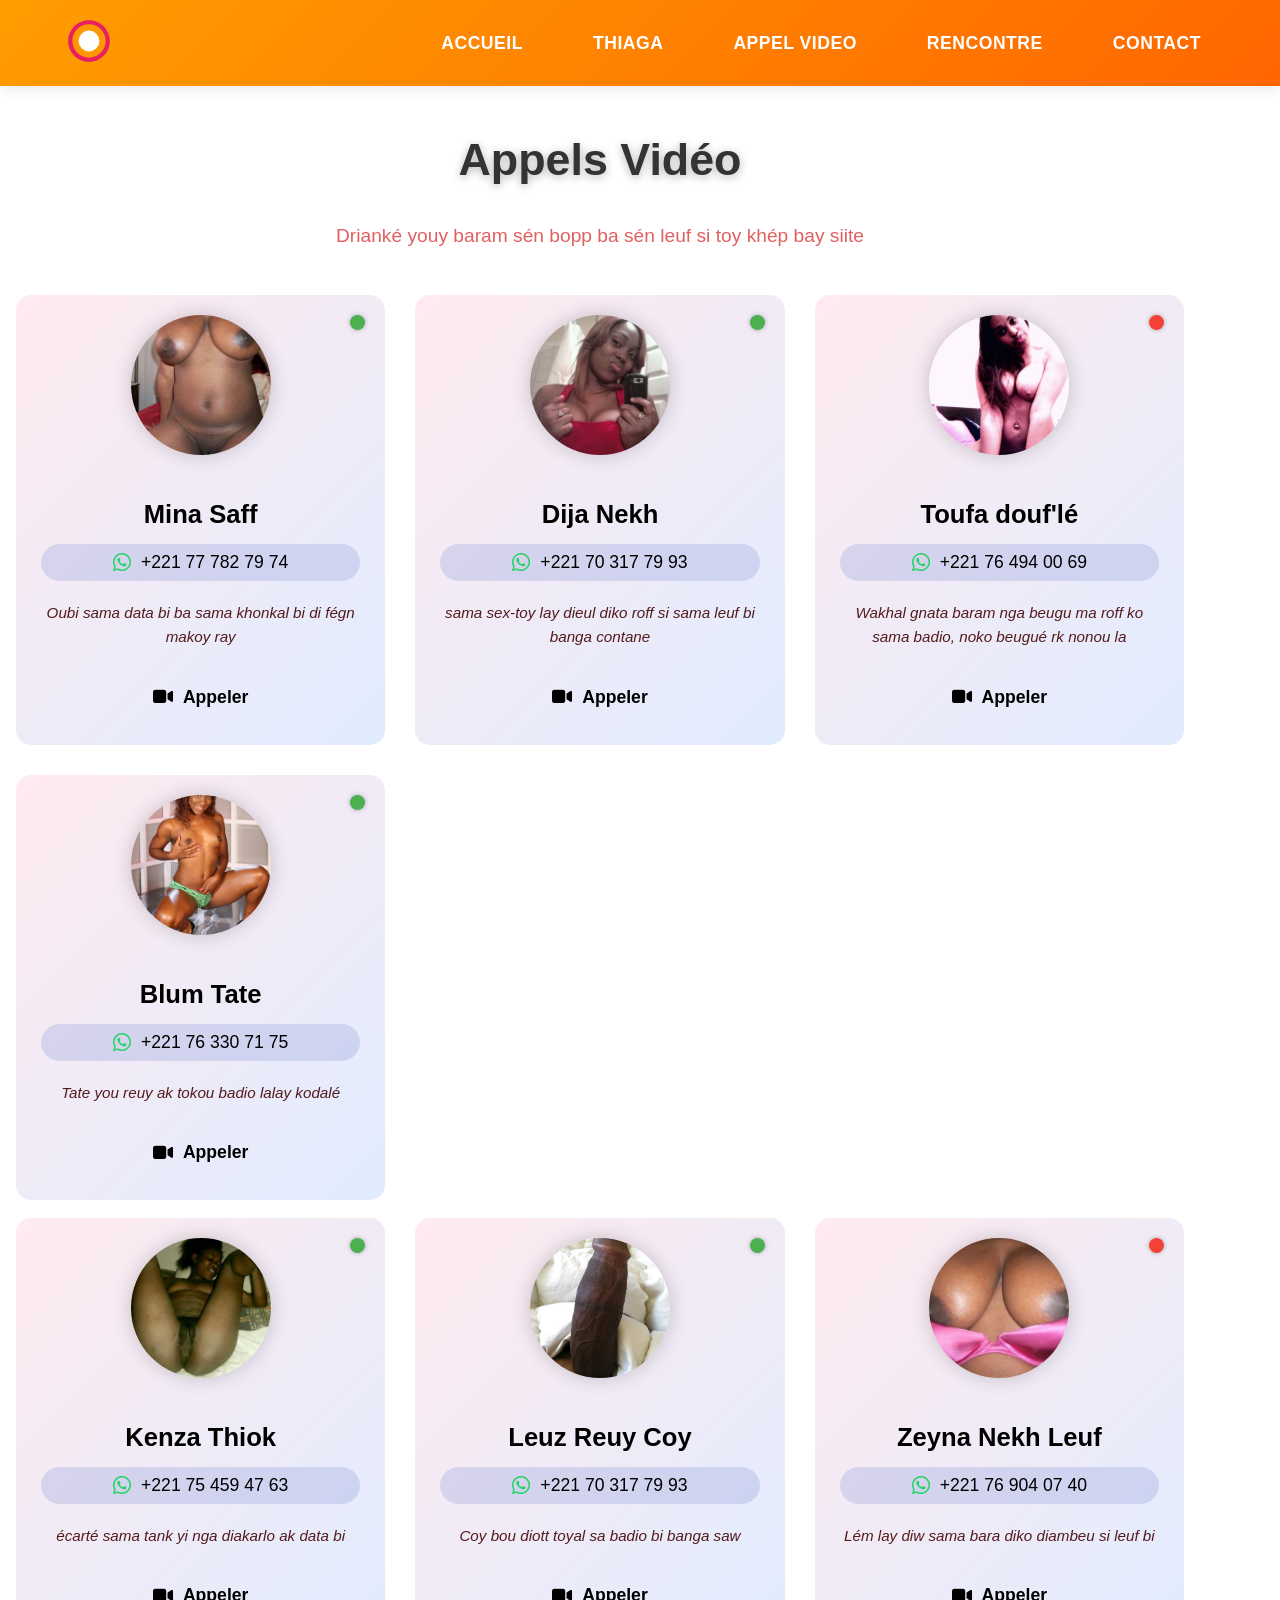
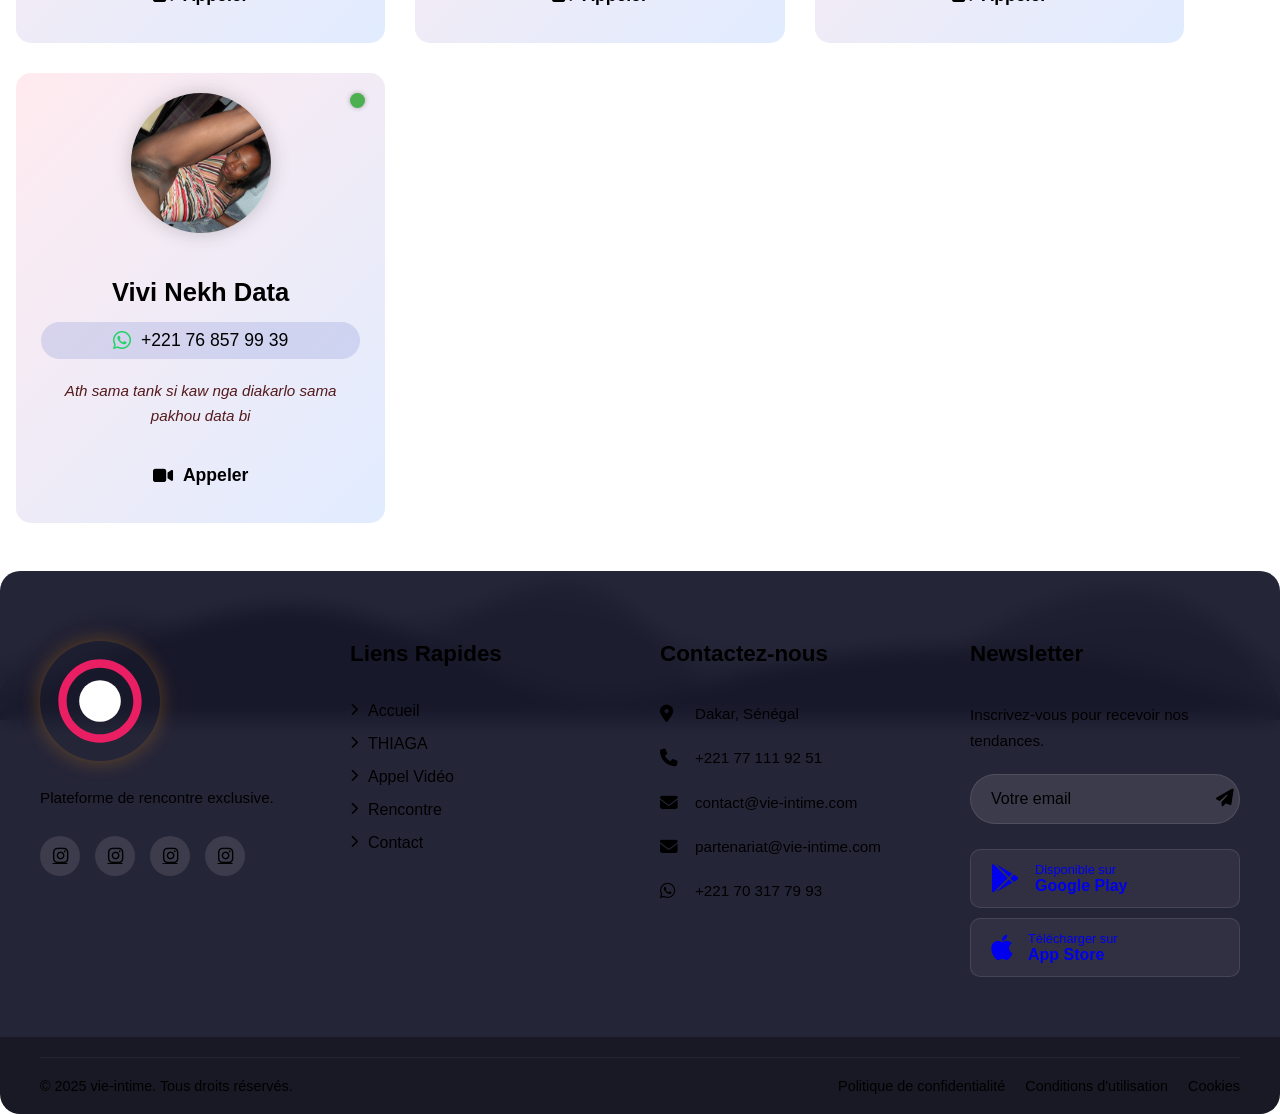
==== apvid.html @ 26d3c596 "VIE-INT" ====
<!DOCTYPE html>
<html lang="fr">
<head>
    <meta charset="UTF-8">
    <meta name="viewport" content="width=device-width, initial-scale=1.0">
    <title>vie-intime - Appel Video</title>
    <link rel="stylesheet" href="style.css">
    <link rel="stylesheet" href="https://cdnjs.cloudflare.com/ajax/libs/font-awesome/6.4.0/css/all.min.css">
    <link rel="shortcut icon" href="data:image/svg+xml,%3Csvg xmlns='http://www.w3.org/2000/svg' viewBox='0 0 24 24'%3E%3Cpath d='M12 2C6.48 2 2 6.48 2 12s4.48 10 10 10 10-4.48 10-10S17.52 2 12 2zm0 18c-4.42 0-8-3.58-8-8s3.58-8 8-8 8 3.58 8 8-3.58 8-8 8z' fill='%23e91e63'/%3E%3Ccircle cx='12' cy='12' r='5' fill='%23ffffff'/%3E%3C/svg%3E" type="image/x-icon">
    <script async src="https://pagead2.googlesyndication.com/pagead/js/adsbygoogle.js?client=ca-pub-2453994446453212"
        crossorigin="anonymous"></script>
</head>

    <nav class="navbar">
        <div class="logo-container">
            <a href="index.html">
                <img src="data:image/svg+xml,%3Csvg xmlns='http://www.w3.org/2000/svg' viewBox='0 0 24 24'%3E%3Cpath d='M12 2C6.48 2 2 6.48 2 12s4.48 10 10 10 10-4.48 10-10S17.52 2 12 2zm0 18c-4.42 0-8-3.58-8-8s3.58-8 8-8 8 3.58 8 8-3.58 8-8 8z' fill='%23e91e63'/%3E%3Ccircle cx='12' cy='12' r='5' fill='%23ffffff'/%3E%3C/svg%3E" alt="Logo vie-intime" class="logo">
            </a>
        </div>
        
        <ul class="nav-menu">
            <li class="nav-item">
                <a href="index.html" class="nav-link">ACCUEIL</a>
            </li>
            <li class="nav-item">
                <a href="thiaga.html" class="nav-link">THIAGA</a>
            </li>
            <li class="nav-item">
                <a href="apvid.html" class="nav-link">APPEL VIDEO</a>
            </li>
            <li class="nav-item">
                <a href="rencontre.html" class="nav-link">RENCONTRE</a>
            </li>
            <li class="nav-item">
                <a href="contact.html" class="nav-link">CONTACT</a>
            </li>
        </ul>
        
        <div class="hamburger">
            <span class="bar"></span>
            <span class="bar"></span>
            <span class="bar"></span>
            <span class="bar"></span>
        </div>
    </nav>




    <section id="appel-video" class="video-section">
        <div class="section-header">
            <h2>Appels Vidéo</h2>
            <p>Drianké youy baram sén bopp ba sén leuf si toy khép bay siite</p>
        </div>

        <div class="cards-container">
            <!-- Carte 1 -->
            <div class="video-card">
                <div class="video-image">
                    <img src="APPEL-VIDEO/003.jpg" alt="APPEL VIDEO">
                    <div class="online-status"></div>
                </div>
                <div class="card-content">
                    <h3 class="video-title">Mina Saff</h3>
                    <div class="whatsapp-info">
                        <i class="fab fa-whatsapp"></i>
                        <span>+221 77 782 79 74</span>
                    </div>
                    <p class="video-description">Oubi sama data bi ba sama khonkal bi di fégn makoy ray</p>
                    <a href="https://wa.me/221777827974" class="call-btn">
                        <i class="fas fa-video"></i> Appeler
                    </a>
                </div>
            </div>

            <!-- Carte 2 -->
            <div class="video-card">
                <div class="video-image">
                    <img src="APPEL-VIDEO/001.jpg" alt="APPEL-VIDEO">
                    <div class="online-status"></div>
                </div>
                <div class="card-content">
                    <h3 class="video-title">Dija Nekh</h3>
                    <div class="whatsapp-info">
                        <i class="fab fa-whatsapp"></i>
                        <span>+221 70 317 79 93</span>
                    </div>
                    <p class="video-description">sama sex-toy lay dieul diko roff si sama leuf bi banga contane</p>
                    <a href="https://wa.me/221703177993" class="call-btn">
                        <i class="fas fa-video"></i> Appeler
                    </a>
                </div>
            </div>

            <!-- Carte 3 -->
            <div class="video-card">
                <div class="video-image">
                    <img src="APPEL-VIDEO/002.jpg" alt="APPEL-VIDEO">
                    <div class="online-status busy"></div>
                </div>
                <div class="card-content">
                    <h3 class="video-title">Toufa douf'lé</h3>
                    <div class="whatsapp-info">
                        <i class="fab fa-whatsapp"></i>
                        <span>+221 76 494 00 69</span>
                    </div>
                    <p class="video-description">Wakhal gnata baram nga beugu ma roff ko sama badio, noko beugué rk nonou la</p>
                    <a href="https://wa.me/221764940069" class="call-btn">
                        <i class="fas fa-video"></i> Appeler
                    </a>
                </div>
            </div>

            <!-- Carte 4 -->
            <div class="video-card">
                <div class="video-image">
                    <img src="APPEL-VIDEO/004.jpg" alt="APPEL-VIDEO">
                    <div class="online-status"></div>
                </div>
                <div class="card-content">
                    <h3 class="video-title">Blum Tate</h3>
                    <div class="whatsapp-info">
                        <i class="fab fa-whatsapp"></i>
                        <span>+221 76 330 71 75</span>
                    </div>
                    <p class="video-description">Tate you reuy ak tokou badio lalay kodalé</p>
                    <a href="https://wa.me/221763307175" class="call-btn">
                        <i class="fas fa-video"></i> Appeler
                    </a>
                </div>
            </div>
        </div> <br>

        <div class="cards-container">
            <!-- Carte 5 -->
            <div class="video-card">
                <div class="video-image">
                    <img src="APPEL-VIDEO/005.jpg" alt="APPEL VIDEO">
                    <div class="online-status"></div>
                </div>
                <div class="card-content">
                    <h3 class="video-title">Kenza Thiok</h3>
                    <div class="whatsapp-info">
                        <i class="fab fa-whatsapp"></i>
                        <span>+221 75 459 47 63</span>
                    </div>
                    <p class="video-description">écarté sama tank yi nga diakarlo ak data bi</p>
                    <a href="https://wa.me/221754594763" class="call-btn">
                        <i class="fas fa-video"></i> Appeler
                    </a>
                </div>
            </div>

            <!-- Carte 6 -->
            <div class="video-card">
                <div class="video-image">
                    <img src="APPEL-VIDEO/009.jpg" alt="APPEL-VIDEO">
                    <div class="online-status"></div>
                </div>
                <div class="card-content">
                    <h3 class="video-title">Leuz Reuy Coy</h3>
                    <div class="whatsapp-info">
                        <i class="fab fa-whatsapp"></i>
                        <span>+221 70 317 79 93</span>
                    </div>
                    <p class="video-description">Coy bou diott toyal sa badio bi banga saw</p>
                    <a href="https://wa.me/221703177993" class="call-btn">
                        <i class="fas fa-video"></i> Appeler
                    </a>
                </div>
            </div>

            <!-- Carte 7 -->
            <div class="video-card">
                <div class="video-image">
                    <img src="APPEL-VIDEO/006.jpg" alt="APPEL-VIDEO">
                    <div class="online-status busy"></div>
                </div>
                <div class="card-content">
                    <h3 class="video-title">Zeyna Nekh Leuf</h3>
                    <div class="whatsapp-info">
                        <i class="fab fa-whatsapp"></i>
                        <span>+221 76 904 07 40</span>
                    </div>
                    <p class="video-description">Lém lay diw sama bara diko diambeu si leuf bi</p>
                    <a href="https://wa.me/221764940069" class="call-btn">
                        <i class="fas fa-video"></i> Appeler
                    </a>
                </div>
            </div>

            <!-- Carte 8 -->
            <div class="video-card">
                <div class="video-image">
                    <img src="APPEL-VIDEO/007.jpg" alt="APPEL-VIDEO">
                    <div class="online-status"></div>
                </div>
                <div class="card-content">
                    <h3 class="video-title">Vivi Nekh Data</h3>
                    <div class="whatsapp-info">
                        <i class="fab fa-whatsapp"></i>
                        <span>+221 76 857 99 39</span>
                    </div>
                    <p class="video-description">Ath sama tank si kaw nga diakarlo sama pakhou data bi</p>
                    <a href="https://wa.me/221768579939" class="call-btn">
                        <i class="fas fa-video"></i> Appeler
                    </a>
                </div>
            </div>
        </div>
    </section>




    <!-- Footer -->

    <footer class="footer-section">
        <div class="footer-wave">
            <svg viewBox="0 0 1200 120" preserveAspectRatio="none">
                <path d="M0,0V46.29c47.79,22.2,103.59,32.17,158,28,70.36-5.37,136.33-33.31,206.8-37.5C438.64,32.43,512.34,53.67,583,72.05c69.27,18,138.3,24.88,209.4,13.08,36.15-6,69.85-17.84,104.45-29.34C989.49,25,1113-14.29,1200,52.47V0Z" opacity=".25" class="shape-fill"></path>
                <path d="M0,0V15.81C13,36.92,27.64,56.86,47.69,72.05,99.41,111.27,165,111,224.58,91.58c31.15-10.15,60.09-26.07,89.67-39.8,40.92-19,84.73-46,130.83-49.67,36.26-2.85,70.9,9.42,98.6,31.56,31.77,25.39,62.32,62,103.63,73,40.44,10.79,81.35-6.69,119.13-24.28s75.16-39,116.92-43.05c59.73-5.85,113.28,22.88,168.9,38.84,30.2,8.66,59,6.17,87.09-7.5,22.43-10.89,48-26.93,60.65-49.24V0Z" opacity=".5" class="shape-fill"></path>
                <path d="M0,0V5.63C149.93,59,314.09,71.32,475.83,42.57c43-7.64,84.23-20.12,127.61-26.46,59-8.63,112.48,12.24,165.56,35.4C827.93,77.22,886,95.24,951.2,90c86.53-7,172.46-45.71,248.8-84.81V0Z" class="shape-fill"></path>
            </svg>
        </div>

        <div class="footer-container">
            <!-- Colonne 1: Logo et description -->
            <div class="footer-col logo-col">
                <div class="footer-logo">
                    <img src="data:image/svg+xml,%3Csvg xmlns='http://www.w3.org/2000/svg' viewBox='0 0 24 24'%3E%3Cpath d='M12 2C6.48 2 2 6.48 2 12s4.48 10 10 10 10-4.48 10-10S17.52 2 12 2zm0 18c-4.42 0-8-3.58-8-8s3.58-8 8-8 8 3.58 8 8-3.58 8-8 8z' fill='%23e91e63'/%3E%3Ccircle cx='12' cy='12' r='5' fill='%23ffffff'/%3E%3C/svg%3E" alt="Logo Rencontre Sénégal">
                </div>
                <p class="footer-description">Plateforme de rencontre exclusive.</p>
                <div class="footer-social">
                    <a href="https://www.instagram.com/vie_intime.221"><i class="fab fa-instagram"></i></a>
                    <a href="https://www.instagram.com/vie_intime.221"><i class="fab fa-instagram"></i></a>
                    <a href="https://www.instagram.com/vie_intime.221"><i class="fab fa-instagram"></i></a>
                    <a href="https://www.instagram.com/vie_intime.221"><i class="fab fa-instagram"></i></a>
                </div>
            </div>

            <!-- Colonne 2: Liens rapides -->
            <div class="footer-col">
                <h3 class="footer-title">Liens Rapides</h3>
                <ul class="footer-links">
                    <li><a href="index.html"><i class="fas fa-chevron-right"></i> Accueil</a></li>
                    <li><a href="thiaga.html"><i class="fas fa-chevron-right"></i> THIAGA</a></li>
                    <li><a href="apvid.html"><i class="fas fa-chevron-right"></i> Appel Vidéo</a></li>
                    <li><a href="rencontre.html"><i class="fas fa-chevron-right"></i> Rencontre</a></li>
                    <li><a href="contact.html"><i class="fas fa-chevron-right"></i> Contact</a></li>
                </ul>
            </div>

            <!-- Colonne 3: Contact -->
            <div class="footer-col">
                <h3 class="footer-title">Contactez-nous</h3>
                <ul class="footer-contact">
                    <li>
                        <i class="fas fa-map-marker-alt"></i>
                        <span>Dakar, Sénégal</span>
                    </li>
                    <li>
                        <i class="fas fa-phone"></i>
                        <span>+221 77 111 92 51</span>
                    </li>
                    <li>
                        <i class="fas fa-envelope"></i>
                        <span>contact@vie-intime.com</span>
                    </li>
                    <li>
                        <i class="fas fa-envelope"></i>
                        <span>partenariat@vie-intime.com</span>
                    </li>
                    <li>
                        <i class="fab fa-whatsapp"></i>
                        <span>+221 70 317 79 93</span>
                    </li>
                </ul>
            </div>

            <!-- Colonne 4: Newsletter -->
            <div class="footer-col">
                <h3 class="footer-title">Newsletter</h3>
                <p class="footer-newsletter">Inscrivez-vous pour recevoir nos tendances.</p>
                <form class="footer-form">
                    <input type="email" placeholder="Votre email" required>
                    <button type="submit">
                        <i class="fas fa-paper-plane"></i>
                    </button>
                </form>
                <div class="footer-apps">
                    <a href="#" class="app-btn">
                        <i class="fab fa-google-play"></i>
                        <div>
                            <span>Disponible sur</span>
                            <strong>Google Play</strong>
                        </div>
                    </a>
                    <a href="#" class="app-btn">
                        <i class="fab fa-apple"></i>
                        <div>
                            <span>Télécharger sur</span>
                            <strong>App Store</strong>
                        </div>
                    </a>
                </div>
            </div>
        </div>

        <div class="footer-bottom">
            <div class="footer-bottom-content">
                <p>&copy; 2025 vie-intime. Tous droits réservés.</p>
                <div class="footer-legal">
                    <a href="#">Politique de confidentialité</a>
                    <a href="#">Conditions d'utilisation</a>
                    <a href="#">Cookies</a>
                </div>
            </div>
        </div>
    </footer>

    <script src="script.js"></script>

    <script async src="https://www.googletagmanager.com/gtag/js?id=G-0BE5XRGLLL"></script>
<script>
    window.dataLayer = window.dataLayer || [];
    function gtag(){dataLayer.push(arguments);}
    gtag('js', new Date());

    gtag('config', 'G-0BE5XRGLLL'); 
</script>
</body>
</html>
---- style.css ----
/* styles.css */
* {
    margin: 0;
    padding: 0;
    box-sizing: border-box;
    font-family: 'Helvetica Neue', Arial, sans-serif;
}

.navbar {
    display: flex;
    justify-content: space-between;
    align-items: center;
    padding: 1rem 5%;
    background: linear-gradient(135deg, #ff9d00 0%, #ff6600 100%);
    box-shadow: 0 2px 15px rgba(0, 0, 0, 0.1);
    position: sticky;
    top: 0;
    z-index: 100;
}

.logo-container .logo {
    height: 50px;
    width: auto;
    transition: transform 0.3s ease;
}

.logo-container .logo:hover {
    transform: scale(1.05);
}

.nav-menu {
    display: flex;
    list-style: none;
    gap: 2.5rem;
}

.nav-item .nav-link {
    color: white;
    text-decoration: none;
    font-weight: 600;
    font-size: 1.1rem;
    letter-spacing: 0.5px;
    padding: 8px 15px;
    border-radius: 20px;
    transition: all 0.3s ease;
    position: relative;
}

.nav-item .nav-link:hover {
    background-color: rgba(255, 255, 255, 0.15);
}

.nav-item .nav-link::after {
    content: '';
    position: absolute;
    bottom: -5px;
    left: 15%;
    width: 70%;
    height: 2px;
    background: white;
    transform: scaleX(0);
    transition: transform 0.3s ease;
}

.nav-item .nav-link:hover::after {
    transform: scaleX(1);
}

.hamburger {
    display: none;
    cursor: pointer;
}

.bar {
    display: block;
    width: 25px;
    height: 3px;
    margin: 5px auto;
    background-color: white;
    transition: all 0.3s ease;
}

/* Responsive */
@media (max-width: 900px) {
    .nav-menu {
        gap: 1.5rem;
    }
}

@media (max-width: 768px) {
    .hamburger {
        display: block;
    }

    .hamburger.active .bar:nth-child(1) {
        transform: translateY(8px) rotate(45deg);
    }

    .hamburger.active .bar:nth-child(2) {
        opacity: 0;
    }

    .hamburger.active .bar:nth-child(3) {
        transform: translateY(-8px) rotate(-45deg);
    }

    .nav-menu {
        position: fixed;
        left: -100%;
        top: 70px;
        flex-direction: column;
        background: linear-gradient(135deg, #ff9d00 0%, #ff6600 100%);
        width: 100%;
        text-align: center;
        padding: 2rem 0;
        gap: 2.5rem;
        transition: 0.3s;
        box-shadow: 0 10px 15px rgba(0, 0, 0, 0.1);
    }

    .nav-menu.active {
        left: 0;
    }

    .nav-item .nav-link {
        font-size: 1.2rem;
        padding: 12px 20px;
        display: inline-block;
        width: 80%;
        max-width: 250px;
    }
}

@media (max-width: 480px) {
    .navbar {
        padding: 1rem;
    }
    
    .logo-container .logo {
        height: 40px;
    }
}



/* ACCUEIL */

.hero {
    position: relative;
    height: 85vh;
    min-height: 600px;
    background-image: url('ACCUEIL/BANNIERE.jpg');
    background-size: cover;
    background-position: center;
    background-attachment: fixed;
    display: flex;
    align-items: center;
    justify-content: center;
    text-align: center;
    padding: 0 20px;
}

.hero-overlay {
    position: absolute;
    top: 0;
    left: 0;
    width: 100%;
    height: 100%;
    background: linear-gradient(to right, rgba(0, 0, 0, 0.7), rgba(255, 102, 0, 0.3));
    z-index: 1;
}

.hero-content {
    position: relative;
    z-index: 2;
    max-width: 900px;
    color: white;
    padding: 20px;
}

.hero h1 {
    font-size: 3.5rem;
    margin-bottom: 1.5rem;
    text-shadow: 0 2px 10px rgba(0, 0, 0, 0.5);
    line-height: 1.2;
}

.hero p {
    font-size: 1.5rem;
    margin-bottom: 2.5rem;
    max-width: 700px;
    margin-left: auto;
    margin-right: auto;
    text-shadow: 0 1px 3px rgba(0, 0, 0, 0.8);
}

.hero-buttons {
    display: flex;
    justify-content: center;
    flex-wrap: wrap;
    gap: 25px;
    margin-top: 30px;
}

.btn {
    display: inline-block;
    padding: 15px 35px;
    background: linear-gradient(135deg, #ff9d00 0%, #ff6600 100%);
    color: white;
    text-decoration: none;
    font-weight: 700;
    font-size: 1.2rem;
    border-radius: 30px;
    border: none;
    cursor: pointer;
    transition: all 0.3s ease;
    box-shadow: 0 4px 15px rgba(0, 0, 0, 0.2);
    text-transform: uppercase;
    letter-spacing: 1px;
    min-width: 200px;
}

.btn:hover {
    transform: translateY(-5px);
    box-shadow: 0 7px 20px rgba(0, 0, 0, 0.3);
    background: linear-gradient(135deg, #ffaa22 0%, #ff7733 100%);
}

/* Responsive */
@media (max-width: 900px) {
    .hero h1 {
        font-size: 2.8rem;
    }
    
    .hero p {
        font-size: 1.3rem;
    }
}

@media (max-width: 768px) {
    .hero {
        height: 75vh;
        min-height: 500px;
        background-attachment: scroll;
    }
    
    .hero h1 {
        font-size: 2.3rem;
    }
    
    .hero p {
        font-size: 1.1rem;
    }
    
    .hero-buttons {
        gap: 15px;
    }
    
    .btn {
        padding: 12px 25px;
        font-size: 1rem;
        min-width: 160px;
    }
}

@media (max-width: 480px) {
    .hero {
        height: 85vh;
    }
    
    .hero h1 {
        font-size: 2rem;
    }
    
    .hero p {
        font-size: 1rem;
        margin-bottom: 2rem;
    }
    
    .hero-buttons {
        flex-direction: column;
        align-items: center;
        gap: 15px;
    }
    
    .btn {
        width: 80%;
        max-width: 250px;
    }
}




/* AFTER ACCUEIL */
.cards-section {
    padding: 5rem 2rem;
    background-color: #f8f9fa;
}

.section-title {
    text-align: center;
    font-size: 2.5rem;
    color: #333;
    margin-bottom: 3rem;
    position: relative;
}

.section-title::after {
    content: '';
    position: absolute;
    bottom: -10px;
    left: 50%;
    transform: translateX(-50%);
    width: 80px;
    height: 4px;
    background: linear-gradient(to right, #ff9d00, #ff6600);
}

.cards-container {
    display: grid;
    grid-template-columns: repeat(auto-fit, minmax(300px, 1fr));
    gap: 30px;
    max-width: 1200px;
    margin: 0 auto;
}

.card {
    background: white;
    border-radius: 15px;
    overflow: hidden;
    box-shadow: 0 10px 30px rgba(0, 0, 0, 0.1);
    transition: transform 0.3s ease, box-shadow 0.3s ease;
}

.card:hover {
    transform: translateY(-10px);
    box-shadow: 0 15px 40px rgba(0, 0, 0, 0.15);
}

.card img {
    width: 100%;
    height: 200px;
    object-fit: cover;
    display: block;
}

.card-content {
    padding: 25px;
}

.card-title {
    font-size: 1.5rem;
    margin-bottom: 15px;
    color: #222;
}

.card-info {
    margin-bottom: 20px;
}

.info-item {
    display: flex;
    align-items: center;
    margin-bottom: 10px;
    font-size: 0.95rem;
    color: #555;
}

.info-item i {
    color: #ff6600;
    width: 25px;
    font-size: 1rem;
    margin-right: 10px;
}

.card-description {
    color: #666;
    line-height: 1.6;
    margin-bottom: 20px;
}

.card-btn {
    display: inline-block;
    padding: 12px 30px;
    background: linear-gradient(135deg, #ff9d00 0%, #ff6600 100%);
    color: white;
    text-decoration: none;
    border-radius: 30px;
    font-weight: 600;
    transition: all 0.3s ease;
    border: none;
    cursor: pointer;
    text-align: center;
    width: 100%;
}

.card-btn:hover {
    background: linear-gradient(135deg, #ffaa22 0%, #ff7733 100%);
    box-shadow: 0 5px 15px rgba(255, 102, 0, 0.3);
}

/* Responsive */
@media (max-width: 900px) {
    .cards-container {
        gap: 25px;
    }
    
    .card-content {
        padding: 20px;
    }
}

@media (max-width: 768px) {
    .cards-section {
        padding: 4rem 1.5rem;
    }
    
    .section-title {
        font-size: 2rem;
    }
}

@media (max-width: 480px) {
    .cards-container {
        grid-template-columns: 1fr;
        max-width: 400px;
    }
    
    .section-title {
        font-size: 1.8rem;
    }
    
    .card {
        margin-bottom: 25px;
    }
    
    .card:last-child {
        margin-bottom: 0;
    }
}




/* THIAGA Section Styles */

/* THIAGA Section Styles */
.thiaga-section {
    max-width: 1200px;
    margin: 0 auto;
    padding: 3rem 1rem;
}

#tg {
    color: #222;
}

.section-header {
    text-align: center;
    margin-bottom: 3rem;
}

.section-header h2 {
    font-size: 2.8rem;
    color: var(--dark);
    margin-bottom: 1rem;
    position: relative;
    display: inline-block;
    font-weight: 700;
}

.section-header h2::after {
    content: '';
    position: absolute;
    bottom: -10px;
    left: 50%;
    transform: translateX(-50%);
    width: 80px;
    height: 4px;
    background: linear-gradient(to right, var(--primary), var(--secondary));
    border-radius: 2px;
}

.section-header p {
    font-size: 1.2rem;
    color: var(--gray);
    max-width: 600px;
    margin: 0 auto;
    margin-top: 1.5rem;
}

/* Cards Container */
.cards-container {
    display: grid;
    grid-template-columns: repeat(auto-fill, minmax(280px, 1fr));
    gap: 30px;
}

.profile-card {
    background-color: var(--white);
    border-radius: 15px;
    overflow: hidden;
    box-shadow: var(--shadow);
    transition: var(--transition);
    display: flex;
    flex-direction: column;
    position: relative;
    overflow: hidden;
    z-index: 1;
}

.profile-card::before {
    content: '';
    position: absolute;
    top: 0;
    left: 0;
    width: 100%;
    height: 100%;
    background: linear-gradient(135deg, rgba(255, 107, 139, 0.1) 0%, rgba(161, 140, 209, 0.1) 100%);
    z-index: -1;
    opacity: 0;
    transition: var(--transition);
}

.profile-card:hover {
    transform: translateY(-10px);
    box-shadow: 0 15px 40px rgba(0, 0, 0, 0.15);
}

.profile-card:hover::before {
    opacity: 1;
}

.profile-image {
    height: 200px;
    display: flex;
    justify-content: center;
    align-items: center;
    padding: 20px;
}

.profile-image img {
    width: 150px;
    height: 150px;
    border-radius: 50%;
    object-fit: cover;
    border: 5px solid var(--white);
    box-shadow: 0 0 20px rgba(0, 0, 0, 0.1);
    transition: var(--transition);
}

.profile-card:hover .profile-image img {
    transform: scale(1.05);
    box-shadow: 0 0 25px rgba(0, 0, 0, 0.15);
}

.card-content {
    padding: 25px;
    flex-grow: 1;
    display: flex;
    flex-direction: column;
}

.profile-info {
    margin-bottom: 20px;
}

.info-item {
    display: flex;
    align-items: center;
    margin-bottom: 12px;
    font-size: 0.95rem;
    color: var(--gray);
}

.info-item i {
    color: var(--primary);
    width: 25px;
    font-size: 1rem;
    margin-right: 10px;
    transition: var(--transition);
}

.profile-card:hover .info-item i {
    color: var(--secondary);
}

.profile-description {
    color: var(--dark);
    line-height: 1.6;
    margin-bottom: 25px;
    flex-grow: 1;
    font-size: 0.95rem;
}

.profile-btn {
    display: inline-block;
    padding: 12px 25px;
    background: linear-gradient(135deg, var(--primary) 0%, var(--secondary) 100%);
    color: var(--white);
    text-decoration: none;
    border-radius: 30px;
    font-weight: 600;
    transition: var(--transition);
    text-align: center;
    border: none;
    cursor: pointer;
    position: relative;
    overflow: hidden;
    z-index: 1;
}

.profile-btn::before {
    content: '';
    position: absolute;
    top: 0;
    left: 0;
    width: 100%;
    height: 100%;
    background: linear-gradient(135deg, var(--secondary) 0%, var(--primary) 100%);
    z-index: -1;
    opacity: 0;
    transition: var(--transition);
}

.profile-btn:hover {
    transform: translateY(-3px);
    box-shadow: 0 5px 15px rgba(161, 140, 209, 0.4);
}

.profile-btn:hover::before {
    opacity: 1;
}

/* Responsive Styles */
@media (max-width: 1100px) {
    .cards-container {
        grid-template-columns: repeat(auto-fill, minmax(250px, 1fr));
    }
}

@media (max-width: 768px) {
    .section-header h2 {
        font-size: 2.3rem;
    }
    
    .section-header p {
        font-size: 1.1rem;
    }
    
    .cards-container {
        grid-template-columns: 1fr;
        max-width: 500px;
        margin: 0 auto;
    }
}

@media (max-width: 480px) {
    .section-header h2 {
        font-size: 2rem;
    }
    
    .profile-image {
        height: 180px;
    }
    
    .profile-image img {
        width: 130px;
        height: 130px;
    }
}




/* APPEL VIDEO Section Styles */

/* Video Section Styles */
.video-section {
    max-width: 1200px;
    width: 100%;
    padding: 3rem 1rem;
}

.section-header {
    text-align: center;
    margin-bottom: 3rem;
}

.section-header h2 {
    font-size: 2.8rem;
    color: var(--white);
    margin-bottom: 1rem;
    position: relative;
    display: inline-block;
    font-weight: 700;
    text-shadow: 0 2px 10px rgba(0, 0, 0, 0.3);
}

.section-header h2::after {
    content: '';
    position: absolute;
    bottom: -10px;
    left: 50%;
    transform: translateX(-50%);
    width: 80px;
    height: 4px;
    background: linear-gradient(to right, var(--primary), var(--accent));
    border-radius: 2px;
}

.section-header p {
    font-size: 1.2rem;
    color: rgba(233, 145, 145, 0.85);
    max-width: 600px;
    margin: 0 auto;
    margin-top: 1.5rem;
}

/* Cards Container */
.cards-container {
    display: grid;
    grid-template-columns: repeat(auto-fill, minmax(280px, 1fr));
    gap: 30px;
}

.video-card {
    background: rgba(255, 255, 255, 0.1);
    backdrop-filter: blur(10px);
    border-radius: 15px;
    overflow: hidden;
    box-shadow: var(--shadow);
    transition: var(--transition);
    display: flex;
    flex-direction: column;
    position: relative;
    border: 1px solid rgba(10, 10, 10, 0.2)
    z-index 1;
}

.video-card::before {
    content: '';
    position: absolute;
    top: 0;
    left: 0;
    width: 100%;
    height: 100%;
    background: linear-gradient(135deg, rgba(255, 107, 139, 0.2) 0%, rgba(37, 117, 252, 0.2) 100%);
    z-index: -1;
    opacity: 0.7;
    transition: var(--transition);
}

.video-card:hover {
    transform: translateY(-10px);
    box-shadow: 0 15px 40px rgba(0, 0, 0, 0.3);
    background: rgba(255, 255, 255, 0.15);
}

.video-card:hover::before {
    opacity: 0.9;
}

.video-image {
    height: 180px;
    display: flex;
    justify-content: center;
    align-items: center;
    padding: 20px;
    position: relative;
}

.video-image img {
    width: 140px;
    height: 140px;
    border-radius: 50%;
    object-fit: cover;
    border: 3px solid var(--white);
    box-shadow: 0 0 20px rgba(0, 0, 0, 0.2);
    transition: var(--transition);
}

.video-card:hover .video-image img {
    transform: scale(1.05);
    box-shadow: 0 0 25px rgba(0, 0, 0, 0.3);
}

.online-status {
    position: absolute;
    top: 20px;
    right: 20px;
    width: 15px;
    height: 15px;
    background-color: #4caf50;
    border-radius: 50%;
    border: 2px solid var(--white);
    box-shadow: 0 0 5px rgba(0, 0, 0, 0.3);
}

.online-status.busy {
    background-color: #f44336;
}

.card-content {
    padding: 25px;
    flex-grow: 1;
    display: flex;
    flex-direction: column;
}

.video-title {
    font-size: 1.6rem;
    color: var(--white);
    margin-bottom: 15px;
    text-align: center;
    font-weight: 600;
}

.whatsapp-info {
    display: flex;
    align-items: center;
    justify-content: center;
    gap: 10px;
    margin-bottom: 20px;
    font-size: 1.1rem;
    color: var(--white);
    background: rgba(97, 116, 201, 0.2);
    padding: 8px 15px;
    border-radius: 30px;
    transition: var(--transition);
}

.video-card:hover .whatsapp-info {
    background: rgba(11, 12, 11, 0.3);
}

.whatsapp-info i {
    color: #25d366;
    font-size: 1.3rem;
}

.video-description {
    color: rgba(68, 4, 4, 0.9);
    line-height: 1.6;
    margin-bottom: 25px;
    flex-grow: 1;
    font-size: 0.95rem;
    text-align: center;
    font-style: italic;
}

.call-btn {
    display: inline-block;
    padding: 12px 25px;
    background: linear-gradient(135deg, var(--primary) 0%, var(--accent) 100%);
    color: var(--white);
    text-decoration: none;
    border-radius: 30px;
    font-weight: 600;
    transition: var(--transition);
    text-align: center;
    border: none;
    cursor: pointer;
    position: relative;
    overflow: hidden;
    z-index: 1;
    display: flex;
    align-items: center;
    justify-content: center;
    gap: 10px;
    font-size: 1.1rem;
}

.call-btn::before {
    content: '';
    position: absolute;
    top: 0;
    left: 0;
    width: 100%;
    height: 100%;
    background: linear-gradient(135deg, var(--accent) 0%, var(--primary) 100%);
    z-index: -1;
    opacity: 0;
    transition: var(--transition);
}

.call-btn:hover {
    transform: translateY(-3px);
    box-shadow: 0 5px 15px rgba(37, 117, 252, 0.4);
}

.call-btn:hover::before {
    opacity: 1;
}

/* Responsive Styles */
@media (max-width: 1100px) {
    .cards-container {
        grid-template-columns: repeat(auto-fill, minmax(250px, 1fr));
    }
}

@media (max-width: 768px) {
    .section-header h2 {
        font-size: 2.3rem;
    }
    
    .section-header p {
        font-size: 1.1rem;
    }
    
    .cards-container {
        grid-template-columns: 1fr;
        max-width: 500px;
        margin: 0 auto;
    }
}

@media (max-width: 480px) {
    .section-header h2 {
        font-size: 2rem;
    }
    
    .video-image {
        height: 160px;
    }
    
    .video-image img {
        width: 120px;
        height: 120px;
    }
    
    .card-content {
        padding: 20px;
    }
}




/* SECTION RENCONTRE */

/* Rencontre Section Styles */
.rencontre-section {
    max-width: 1200px;
    width: 100%;
    padding: 3rem 1rem;
}

.section-header {
    text-align: center;
    margin-bottom: 3rem;
}

.section-header h2 {
    font-size: 2.8rem;
    color: #333;
    margin-bottom: 1rem;
    position: relative;
    display: inline-block;
    font-weight: 700;
    text-shadow: 0 2px 10px rgba(0, 0, 0, 0.3);
}

#rnt { color: #582828; 
}

.section-header h2::after {
    content: '';
    position: absolute;
    bottom: -10px;
    left: 50%;
    transform: translateX(-50%);
    width: 80px;
    height: 4px;
    background: linear-gradient(to right, var(--primary), var(--accent));
    border-radius: 2px;
}

.section-header p {
    font-size: 1.2rem;
    color: rgba(221, 67, 67, 0.85);
    max-width: 600px;
    margin: 0 auto;
    margin-top: 1.5rem;
}

/* Cards Container */
.cards-container {
    display: grid;
    grid-template-columns: repeat(auto-fill, minmax(280px, 1fr));
    gap: 30px;
}

.meet-card {
    background: rgba(60, 184, 233, 0.15); 
    backdrop-filter: blur(12px); 
    border-radius: 20px; 
    overflow: hidden;
    box-shadow: 
        0 8px 32px rgba(31, 110, 140, 0.2), 
        inset 0 0 20px rgba(255, 255, 255, 0.3); 
    transition: all 0.4s ease; 
    position: relative;
    border: 1px solid rgba(255, 255, 255, 0.25); 
    z-index: 1;
    transform: translateY(0);
}

.meet-card::before {
    content: '';
    position: absolute;
    top: 0;
    left: 0;
    width: 100%;
    height: 100%;
    background: linear-gradient(135deg, rgba(255, 107, 139, 0.2) 0%, rgba(255, 157, 0, 0.2) 100%);
    z-index: -1;
    opacity: 0.7;
    transition: var(--transition);
}

.meet-card:hover {
    transform: translateY(-10px);
    box-shadow: 0 15px 40px rgba(0, 0, 0, 0.3);
    background: rgba(255, 255, 255, 0.15);
}

.meet-card:hover::before {
    opacity: 0.9;
}

.card-image {
    height: 220px;
    display: flex;
    justify-content: center;
    align-items: center;
    overflow: hidden;
}

.card-image img {
    width: 100%;
    height: 100%;
    object-fit: cover;
    transition: var(--transition);
}

.meet-card:hover .card-image img {
    transform: scale(1.05);
}

.card-content {
    padding: 25px;
    flex-grow: 1;
    display: flex;
    flex-direction: column;
}

.profile-info {
    margin-bottom: 20px;
}

.info-item {
    display: flex;
    align-items: center;
    margin-bottom: 12px;
    font-size: 1rem;
    color: rgba(141, 61, 245, 0.9);
}

.info-item i {
    color: var(--accent);
    width: 25px;
    font-size: 1.1rem;
    margin-right: 10px;
    transition: var(--transition);
}

.meet-card:hover .info-item i {
    color: var(--primary);
}

.match-btn {
    display: inline-block;
    padding: 12px 25px;
    background: linear-gradient(135deg, var(--primary) 0%, var(--accent) 100%);
    color: var(--white);
    text-decoration: none;
    border-radius: 30px;
    font-weight: 600;
    transition: var(--transition);
    text-align: center;
    border: none;
    cursor: pointer;
    position: relative;
    overflow: hidden;
    z-index: 1;
    display: flex;
    align-items: center;
    justify-content: center;
    gap: 10px;
    font-size: 1.1rem;
    margin-top: 10px;
}

.match-btn::before {
    content: '';
    position: absolute;
    top: 0;
    left: 0;
    width: 100%;
    height: 100%;
    background: linear-gradient(135deg, var(--accent) 0%, var(--primary) 100%);
    z-index: -1;
    opacity: 0;
    transition: var(--transition);
}

.match-btn:hover {
    transform: translateY(-3px);
    box-shadow: 0 5px 15px rgba(255, 107, 139, 0.4);
}

.match-btn:hover::before {
    opacity: 1;
}

.match-btn i {
    transition: var(--transition);
}

.match-btn:hover i {
    transform: scale(1.2);
}

/* Responsive Styles */
@media (max-width: 1100px) {
    .cards-container {
        grid-template-columns: repeat(auto-fill, minmax(250px, 1fr));
    }
}

@media (max-width: 768px) {
    .section-header h2 {
        font-size: 2.3rem;
    }
    
    .section-header p {
        font-size: 1.1rem;
    }
    
    .cards-container {
        grid-template-columns: 1fr;
        max-width: 500px;
        margin: 0 auto;
    }
}

@media (max-width: 480px) {
    .section-header h2 {
        font-size: 2rem;
    }
    
    .card-image {
        height: 200px;
    }
    
    .card-content {
        padding: 20px;
    }
}




/* SECTION CONTACT */

/* Contact Section Styles */
.contact-section {
    width: 100%;
    max-width: 1200px;
    padding: 3rem 1rem;
    display: flex;
    justify-content: center;
    align-items: center;
}

.contact-container {
    width: 100%;
    max-width: 600px;
    background: rgba(255, 255, 255, 0.1);
    backdrop-filter: blur(10px);
    border-radius: 20px;
    overflow: hidden;
    box-shadow: var(--shadow);
    border: 1px solid rgba(255, 255, 255, 0.2);
    padding: 40px 30px;
    position: relative;
    z-index: 1;
}

.contact-container::before {
    content: '';
    position: absolute;
    top: 0;
    left: 0;
    width: 100%;
    height: 100%;
    background: linear-gradient(135deg, rgba(255, 107, 139, 0.2) 0%, rgba(37, 117, 252, 0.2) 100%);
    z-index: -1;
    opacity: 0.7;
    transition: var(--transition);
}

.contact-container:hover::before {
    opacity: 0.9;
}

.contact-header {
    text-align: center;
    margin-bottom: 30px;
}

.contact-header h2 {
    font-size: 2.5rem;
    color: var(--white);
    margin-bottom: 10px;
    position: relative;
    font-weight: 700;
    text-shadow: 0 2px 10px rgba(0, 0, 0, 0.3);
}

.contact-header p {
    font-size: 1.1rem;
    color: rgba(68, 26, 26, 0.85);
    max-width: 500px;
    margin: 0 auto;
}

.contact-form {
    display: flex;
    flex-direction: column;
    gap: 25px;
}

.form-group {
    position: relative;
    color: #4ac6f7;
}

.form-group label {
    display: block;
    margin-bottom: 8px;
    color: rgba(73, 132, 243, 0.9);
    font-weight: 500;
    font-size: 1rem;
}

.form-group input,
.form-group textarea,
.form-group select {
    width: 100%;
    padding: 15px 15px 15px 45px;
    border: 1px solid rgba(108, 206, 16, 0.3);
    border-radius: 10px;
    background: rgba(65, 151, 125, 0.15);
    color: var(--white);
    font-size: 1rem;
    transition: var(--transition);
    outline: none;
}

.form-group input:focus,
.form-group textarea:focus,
.form-group select:focus {
    border-color: var(--primary);
    background: rgba(255, 255, 255, 0.2);
    box-shadow: 0 0 10px rgba(255, 107, 139, 0.3);
}

.form-group input::placeholder,
.form-group textarea::placeholder {
    color: rgba(151, 98, 98, 0.6);
}

.form-group textarea {
    resize: vertical;
    min-height: 120px;
}

.form-group i {
    position: absolute;
    left: 15px;
    top: 43px;
    color: rgba(255, 255, 255, 0.7);
    font-size: 1.1rem;
    transition: var(--transition);
}

.form-group input:focus + i,
.form-group textarea:focus + i,
.form-group select:focus + i {
    color: var(--primary);
}

.whatsapp-group {
    display: flex;
    gap: 10px;
}

.whatsapp-group select {
    flex: 0 0 120px;
    padding: 15px;
    appearance: none;
    background-image: url("data:image/svg+xml,%3Csvg xmlns='http://www.w3.org/2000/svg' viewBox='0 0 24 24' fill='%23ffffff'%3E%3Cpath d='M7 10l5 5 5-5z'/%3E%3C/svg%3E");
    background-repeat: no-repeat;
    background-position: right 15px center;
    background-size: 15px;
    cursor: pointer;
}

.whatsapp-group input {
    flex: 1;
}

.submit-btn {
    display: inline-block;
    padding: 15px 30px;
    background: linear-gradient(135deg, var(--primary) 0%, var(--accent) 100%);
    color: var(--white);
    border: none;
    border-radius: 10px;
    font-weight: 600;
    font-size: 1.1rem;
    cursor: pointer;
    transition: var(--transition);
    margin-top: 10px;
    display: flex;
    align-items: center;
    justify-content: center;
    gap: 10px;
    position: relative;
    overflow: hidden;
    z-index: 1;
}

.submit-btn::before {
    content: '';
    position: absolute;
    top: 0;
    left: 0;
    width: 100%;
    height: 100%;
    background: linear-gradient(135deg, var(--accent) 0%, var(--primary) 100%);
    z-index: -1;
    opacity: 0;
    transition: var(--transition);
}

.submit-btn:hover {
    transform: translateY(-3px);
    box-shadow: 0 7px 20px rgba(255, 107, 139, 0.4);
}

.submit-btn:hover::before {
    opacity: 1;
}

.submit-btn i {
    transition: var(--transition);
}

.submit-btn:hover i {
    transform: translateX(5px);
}

/* Responsive Styles */
@media (max-width: 768px) {
    .contact-container {
        padding: 30px 20px;
    }
    
    .contact-header h2 {
        font-size: 2.2rem;
    }
    
    .contact-header p {
        font-size: 1rem;
    }
    
    .whatsapp-group {
        flex-direction: column;
        gap: 10px;
    }
    
    .whatsapp-group select {
        flex: 0 0 auto;
        width: 100%;
    }
}

@media (max-width: 480px) {
    .contact-header h2 {
        font-size: 2rem;
    }
    
    .form-group input,
    .form-group textarea,
    .form-group select {
        padding: 12px 12px 12px 40px;
    }
    
    .form-group i {
        top: 40px;
        left: 12px;
    }
}




/* PAIEMENT ABONNEMENT */

/* Payment Section Styles */
.payment-section {
    width: 100%;
    max-width: 1200px;
    padding: 3rem 1rem;
    display: flex;
    justify-content: center;
    align-items: center;
}

.payment-container {
    width: 100%;
    max-width: 800px;
    background: rgba(255, 255, 255, 0.1);
    backdrop-filter: blur(10px);
    border-radius: 20px;
    overflow: hidden;
    box-shadow: var(--shadow);
    border: 1px solid rgba(255, 255, 255, 0.2);
    position: relative;
    z-index: 1;
}

.payment-container::before {
    content: '';
    position: absolute;
    top: 0;
    left: 0;
    width: 100%;
    height: 100%;
    background: linear-gradient(135deg, rgba(255, 107, 139, 0.2) 0%, rgba(106, 17, 203, 0.2) 100%);
    z-index: -1;
    opacity: 0.7;
    transition: var(--transition);
}

.payment-container:hover::before {
    opacity: 0.9;
}

.payment-header {
    padding: 30px;
    text-align: center;
    background: rgba(0, 0, 0, 0.2);
}

.payment-header h2 {
    font-size: 2.5rem;
    color: var(--white);
    margin-bottom: 10px;
    font-weight: 700;
    text-shadow: 0 2px 10px rgba(0, 0, 0, 0.3);
}

.payment-header p {
    font-size: 1.1rem;
    color: rgba(255, 255, 255, 0.85);
    max-width: 500px;
    margin: 0 auto;
}

.payment-form {
    padding: 30px;
    display: flex;
    flex-direction: column;
    gap: 30px;
}

.form-section {
    background: rgba(255, 255, 255, 0.1);
    border-radius: 15px;
    padding: 25px;
    border: 1px solid rgba(255, 255, 255, 0.2);
}

.form-section h3 {
    font-size: 1.5rem;
    color: var(--white);
    margin-bottom: 25px;
    display: flex;
    align-items: center;
    gap: 10px;
}

.form-section h3 i {
    color: var(--accent);
}

.form-group {
    position: relative;
    margin-bottom: 25px;
}

.form-group label {
    display: block;
    margin-bottom: 8px;
    color: rgba(14, 19, 24, 0.9);
    font-weight: 500;
    font-size: 1rem;
}

.form-group input,
.form-group select {
    width: 100%;
    padding: 15px 15px 15px 45px;
    border: 1px solid rgba(255, 255, 255, 0.3);
    border-radius: 10px;
    background: rgba(255, 255, 255, 0.15);
    color: var(--white);
    font-size: 1rem;
    transition: var(--transition);
    outline: none;
}

.form-group input:focus,
.form-group select:focus {
    border-color: var(--primary);
    background: rgba(255, 255, 255, 0.2);
    box-shadow: 0 0 10px rgba(255, 107, 139, 0.3);
}

.form-group input::placeholder {
    color: rgba(59, 53, 53, 0.6);
}

.form-group i {
    position: absolute;
    left: 15px;
    top: 43px;
    color: rgba(255, 255, 255, 0.7);
    font-size: 1.1rem;
    transition: var(--transition);
}

.form-group input:focus + i,
.form-group select:focus + i {
    color: var(--primary);
}

.phone-group {
    display: flex;
    gap: 10px;
}

.phone-group select {
    flex: 0 0 120px;
    padding: 15px;
    appearance: none;
    background-image: url("data:image/svg+xml,%3Csvg xmlns='http://www.w3.org/2000/svg' viewBox='0 0 24 24' fill='%23ffffff'%3E%3Cpath d='M7 10l5 5 5-5z'/%3E%3C/svg%3E");
    background-repeat: no-repeat;
    background-position: right 15px center;
    background-size: 15px;
    cursor: pointer;
}

.phone-group input {
    flex: 1;
}

.payment-methods {
    display: flex;
    gap: 15px;
    margin-bottom: 20px;
}

.method {
    width: 60px;
    height: 40px;
    display: flex;
    align-items: center;
    justify-content: center;
    background: rgba(255, 255, 255, 0.15);
    border: 1px solid rgba(255, 255, 255, 0.2);
    border-radius: 8px;
    cursor: pointer;
    transition: var(--transition);
    font-size: 1.8rem;
}

.method:hover {
    background: rgba(255, 255, 255, 0.25);
}

.method.active {
    background: rgba(207, 72, 72, 0.644)4;
    border-color: var(--primary);
    transform: translateY(-3px);
    box-shadow: 0 5px 15px rgba(255, 107, 139, 0.3);
}

.card-details {
    display: grid;
    grid-template-columns: 1fr 1fr;
    gap: 20px;
    margin-bottom: 20px;
}

.form-footer {
    background: rgba(0, 0, 0, 0.2);
    border-radius: 15px;
    padding: 25px;
    border: 1px solid rgba(255, 255, 255, 0.2);
}

.plan-selection h4 {
    color: var(--white);
    margin-bottom: 15px;
    font-size: 1.2rem;
    font-weight: 600;
}

.plans {
    display: flex;
    gap: 15px;
    margin-bottom: 25px;
    flex-wrap: wrap;
}

.plan-option {
    flex: 1;
    min-width: 150px;
}

.plan-option input {
    display: none;
}

.plan-content {
    background: rgba(255, 255, 255, 0.1);
    border: 2px solid rgba(255, 255, 255, 0.2);
    border-radius: 10px;
    padding: 15px;
    text-align: center;
    cursor: pointer;
    transition: var(--transition);
    display: flex;
    flex-direction: column;
    gap: 5px;
}

.plan-option input:checked + .plan-content {
    background: rgba(255, 255, 255, 0.2);
    border-color: var(--primary);
    transform: translateY(-3px);
    box-shadow: 0 5px 15px rgba(255, 107, 139, 0.3);
}

.price {
    font-weight: 700;
    font-size: 1.3rem;
    color: var(--accent);
}

.discount {
    font-size: 0.8rem;
    color: var(--success);
    font-weight: 600;
}

.submit-btn {
    display: block;
    width: 100%;
    padding: 16px;
    background: linear-gradient(135deg, var(--primary) 0%, var(--accent) 100%);
    color: var(--white);
    border: 2px solid rgba(177, 39, 39, 0.712);
    border-radius: 10px;
    font-weight: 600;
    font-size: 1.2rem;
    cursor: pointer;
    transition: var(--transition);
    display: flex;
    align-items: center;
    justify-content: center;
    gap: 10px;
    position: relative;
    overflow: hidden;
    z-index: 1;
}

.submit-btn::before {
    content: '';
    position: absolute;
    top: 0;
    left: 0;
    width: 100%;
    height: 100%;
    background: linear-gradient(135deg, var(--accent) 0%, var(--primary) 100%);
    z-index: -1;
    opacity: 0;
    transition: var(--transition);
}

.submit-btn:hover {
    transform: translateY(-3px);
    box-shadow: 0 7px 20px rgba(255, 107, 139, 0.4);
}

.submit-btn:hover::before {
    opacity: 1;
}

.submit-btn i {
    transition: var(--transition);
}

.submit-btn:hover i {
    transform: scale(1.2);
}

/* Responsive Styles */
@media (max-width: 850px) {
    .payment-container {
        max-width: 600px;
    }
    
    .card-details {
        grid-template-columns: 1fr;
        gap: 15px;
    }
}

@media (max-width: 768px) {
    .payment-header {
        padding: 20px;
    }
    
    .payment-header h2 {
        font-size: 2.2rem;
    }
    
    .payment-form {
        padding: 20px;
    }
    
    .form-section {
        padding: 20px;
    }
    
    .phone-group {
        flex-direction: column;
        gap: 10px;
    }
    
    .phone-group select {
        width: 100%;
    }
}

@media (max-width: 480px) {
    .payment-header h2 {
        font-size: 2rem;
    }
    
    .payment-header p {
        font-size: 1rem;
    }
    
    .form-group input,
    .form-group select {
        padding: 12px 12px 12px 40px;
    }
    
    .form-group i {
        top: 40px;
        left: 12px;
    }
    
    .plans {
        flex-direction: column;
    }
}





/* Footer Styles */
.footer-section {
    width: 100%;
    max-width: 1400px;
    position: relative;
    z-index: 1;
}

.footer-wave {
    position: absolute;
    top: -1px;
    left: 0;
    width: 100%;
    overflow: hidden;
    line-height: 0;
    transform: rotate(180deg);
    z-index: -1;
}

.footer-wave svg {
    position: relative;
    display: block;
    width: calc(100% + 1.3px);
    height: 150px;
}

.footer-wave .shape-fill {
    fill: var(--dark);
}

.footer-container {
    display: grid;
    grid-template-columns: repeat(auto-fit, minmax(250px, 1fr));
    gap: 40px;
    background: rgba(26, 26, 46, 0.95);
    backdrop-filter: blur(10px);
    padding: 70px 40px 40px;
    border-radius: 20px 20px 0 0;
    box-shadow: var(--shadow);
}

.footer-col {
    margin-bottom: 20px;
}

.footer-logo {
    margin-bottom: 20px;
}

.footer-logo img {
    width: 120px;
    height: auto;
    border-radius: 50%;
    background: var(--accent);
    padding: 10px;
    box-shadow: 0 0 20px rgba(255, 157, 0, 0.3);
}

.footer-description {
    color: var(--gray);
    line-height: 1.7;
    margin-bottom: 25px;
    font-size: 0.95rem;
}

.footer-social {
    display: flex;
    gap: 15px;
}

.footer-social a {
    display: flex;
    align-items: center;
    justify-content: center;
    width: 40px;
    height: 40px;
    background: rgba(255, 255, 255, 0.1);
    border-radius: 50%;
    color: var(--white);
    font-size: 1.1rem;
    transition: var(--transition);
}

.footer-social a:hover {
    background: var(--primary);
    transform: translateY(-5px);
    box-shadow: 0 5px 15px rgba(255, 107, 139, 0.4);
}

.footer-title {
    font-size: 1.4rem;
    color: var(--white);
    margin-bottom: 25px;
    position: relative;
    padding-bottom: 10px;
}

.footer-title::after {
    content: '';
    position: absolute;
    bottom: 0;
    left: 0;
    width: 50px;
    height: 3px;
    background: linear-gradient(to right, var(--primary), var(--accent));
    border-radius: 3px;
}

.footer-links {
    list-style: none;
}

.footer-links li {
    margin-bottom: 15px;
}

.footer-links li a {
    color: var(--gray);
    text-decoration: none;
    display: flex;
    align-items: center;
    gap: 10px;
    transition: var(--transition);
    font-size: 1rem;
}

.footer-links li a i {
    color: var(--accent);
    font-size: 0.8rem;
    transition: var(--transition);
}

.footer-links li a:hover {
    color: var(--white);
    transform: translateX(5px);
}

.footer-links li a:hover i {
    color: var(--primary);
}

.footer-contact {
    list-style: none;
}

.footer-contact li {
    display: flex;
    align-items: flex-start;
    gap: 15px;
    margin-bottom: 20px;
}

.footer-contact li i {
    color: var(--accent);
    font-size: 1.1rem;
    margin-top: 3px;
    min-width: 20px;
}

.footer-contact li span {
    color: var(--gray);
    line-height: 1.6;
    font-size: 0.95rem;
    transition: var(--transition);
}

.footer-contact li:hover span {
    color: var(--white);
}

.footer-newsletter {
    color: var(--gray);
    margin-bottom: 20px;
    line-height: 1.7;
    font-size: 0.95rem;
}

.footer-form {
    display: flex;
    margin-bottom: 25px;
    background: rgba(255, 255, 255, 0.1);
    border-radius: 50px;
    overflow: hidden;
    border: 1px solid rgba(255, 255, 255, 0.1);
    transition: var(--transition);
}

.footer-form:focus-within {
    border-color: var(--primary);
    box-shadow: 0 0 15px rgba(255, 107, 139, 0.3);
}

.footer-form input {
    flex: 1;
    background: transparent;
    border: none;
    padding: 15px 20px;
    color: var(--white);
    font-size: 1rem;
    outline: none;
}

.footer-form input::placeholder {
    color: var(--gray);
}

.footer-form button {
    width: 50px;
    background: linear-gradient(135deg, var(--primary), var(--accent));
    border: none;
    color: var(--white);
    font-size: 1.1rem;
    cursor: pointer;
    transition: var(--transition);
}

.footer-form button:hover {
    background: linear-gradient(135deg, var(--accent), var(--primary));
}

.footer-apps {
    display: flex;
    flex-direction: column;
    gap: 10px;
}

.app-btn {
    display: flex;
    align-items: center;
    gap: 15px;
    background: rgba(255, 255, 255, 0.05);
    border-radius: 10px;
    padding: 12px 20px;
    text-decoration: none;
    transition: var(--transition);
    border: 1px solid rgba(255, 255, 255, 0.1);
}

.app-btn:hover {
    background: rgba(255, 255, 255, 0.1);
    transform: translateY(-3px);
    box-shadow: 0 5px 15px rgba(0, 0, 0, 0.2);
}

.app-btn i {
    font-size: 1.8rem;
    color: var(--accent);
}

.app-btn div {
    display: flex;
    flex-direction: column;
}

.app-btn span {
    color: var(--gray);
    font-size: 0.8rem;
}

.app-btn strong {
    color: var(--white);
    font-size: 1rem;
}

.footer-bottom {
    background: rgba(13, 13, 26, 0.95);
    padding: 20px 40px;
    border-radius: 0 0 20px 20px;
    box-shadow: var(--shadow);
}

.footer-bottom-content {
    display: flex;
    justify-content: space-between;
    align-items: center;
    flex-wrap: wrap;
    gap: 20px;
    max-width: 1400px;
    margin: 0 auto;
    padding-top: 20px;
    border-top: 1px solid rgba(255, 255, 255, 0.05);
}

.footer-bottom-content p {
    color: var(--gray);
    font-size: 0.9rem;
}

.footer-legal {
    display: flex;
    gap: 20px;
}

.footer-legal a {
    color: var(--gray);
    text-decoration: none;
    font-size: 0.9rem;
    transition: var(--transition);
}

.footer-legal a:hover {
    color: var(--primary);
}

/* Responsive Styles */
@media (max-width: 1100px) {
    .footer-container {
        grid-template-columns: repeat(auto-fit, minmax(220px, 1fr));
    }
}

@media (max-width: 768px) {
    .footer-container {
        padding: 50px 30px 30px;
        gap: 30px;
    }
    
    .footer-bottom-content {
        flex-direction: column;
        text-align: center;
        gap: 10px;
    }
    
    .footer-legal {
        justify-content: center;
        flex-wrap: wrap;
    }
}

@media (max-width: 480px) {
    .footer-container {
        padding: 50px 20px 20px;
    }
    
    .footer-title {
        font-size: 1.3rem;
        margin-bottom: 20px;
    }
    
    .footer-bottom {
        padding: 20px;
    }
}
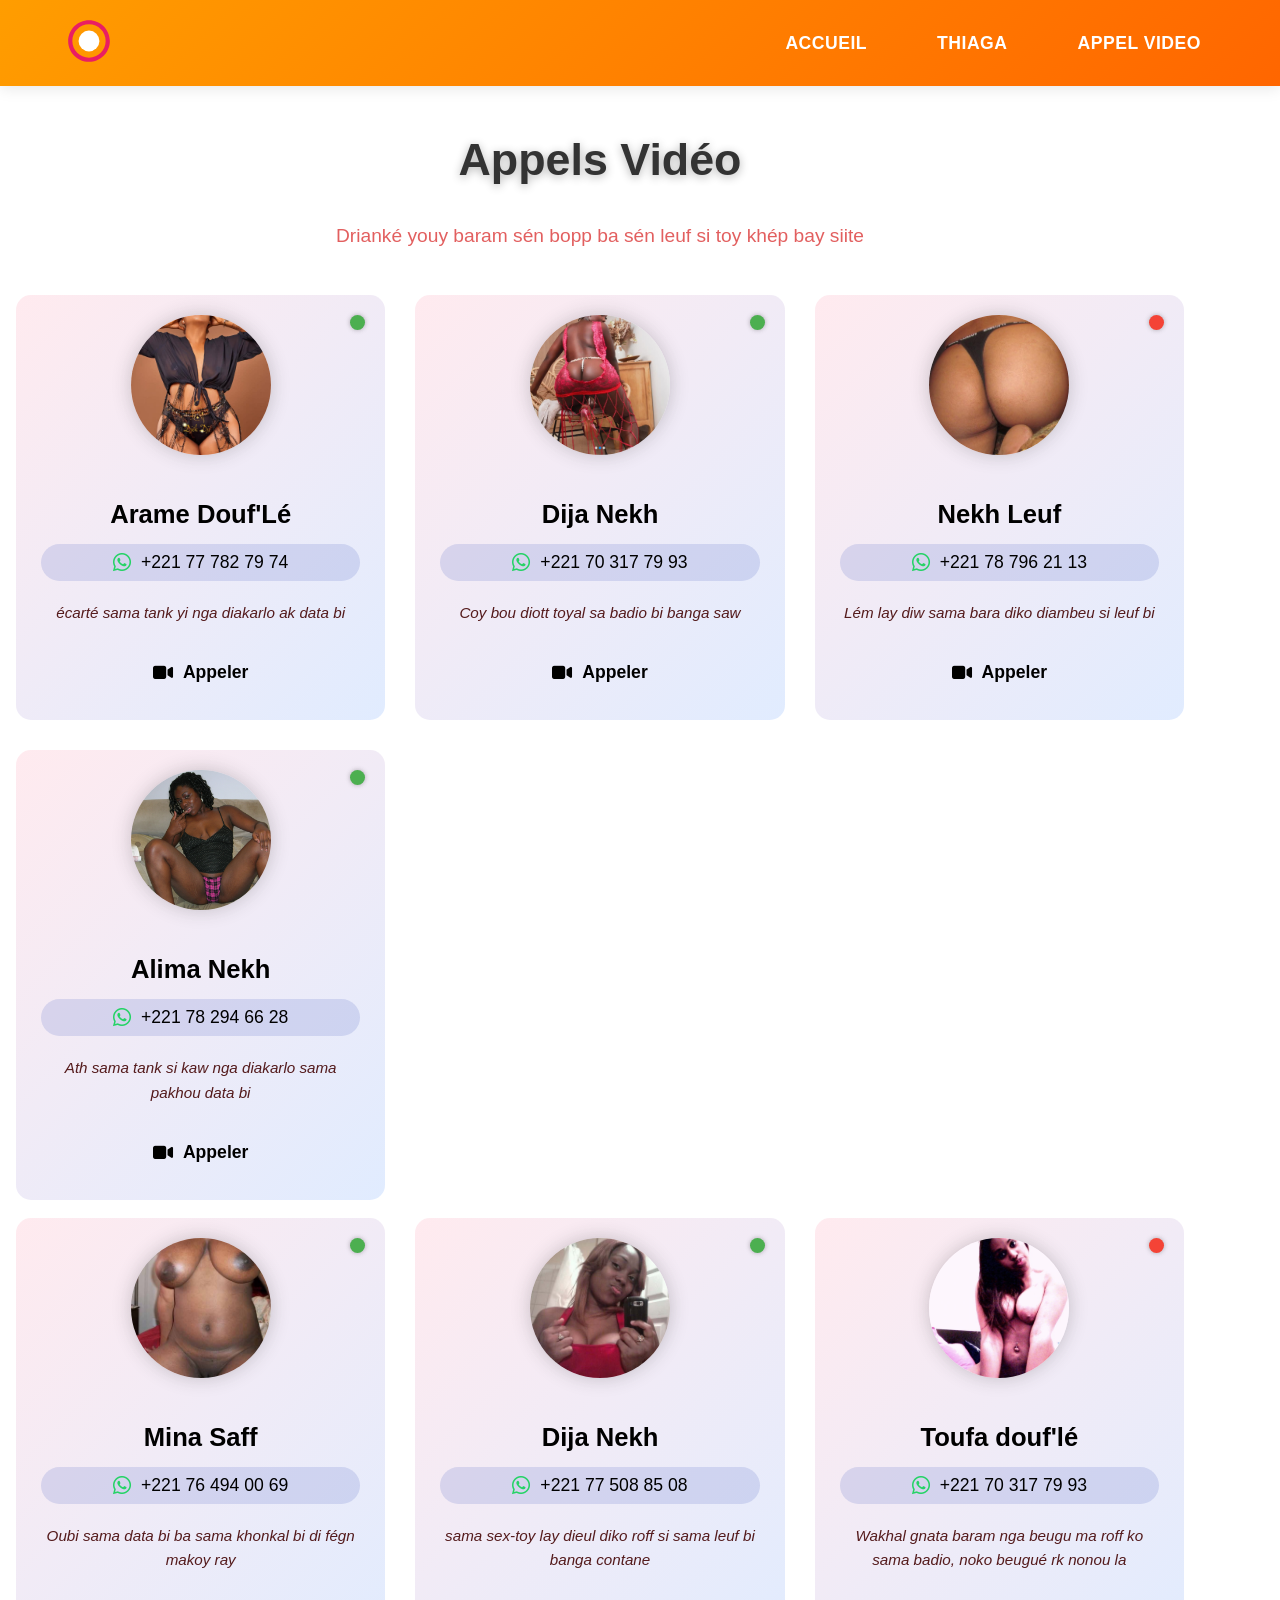
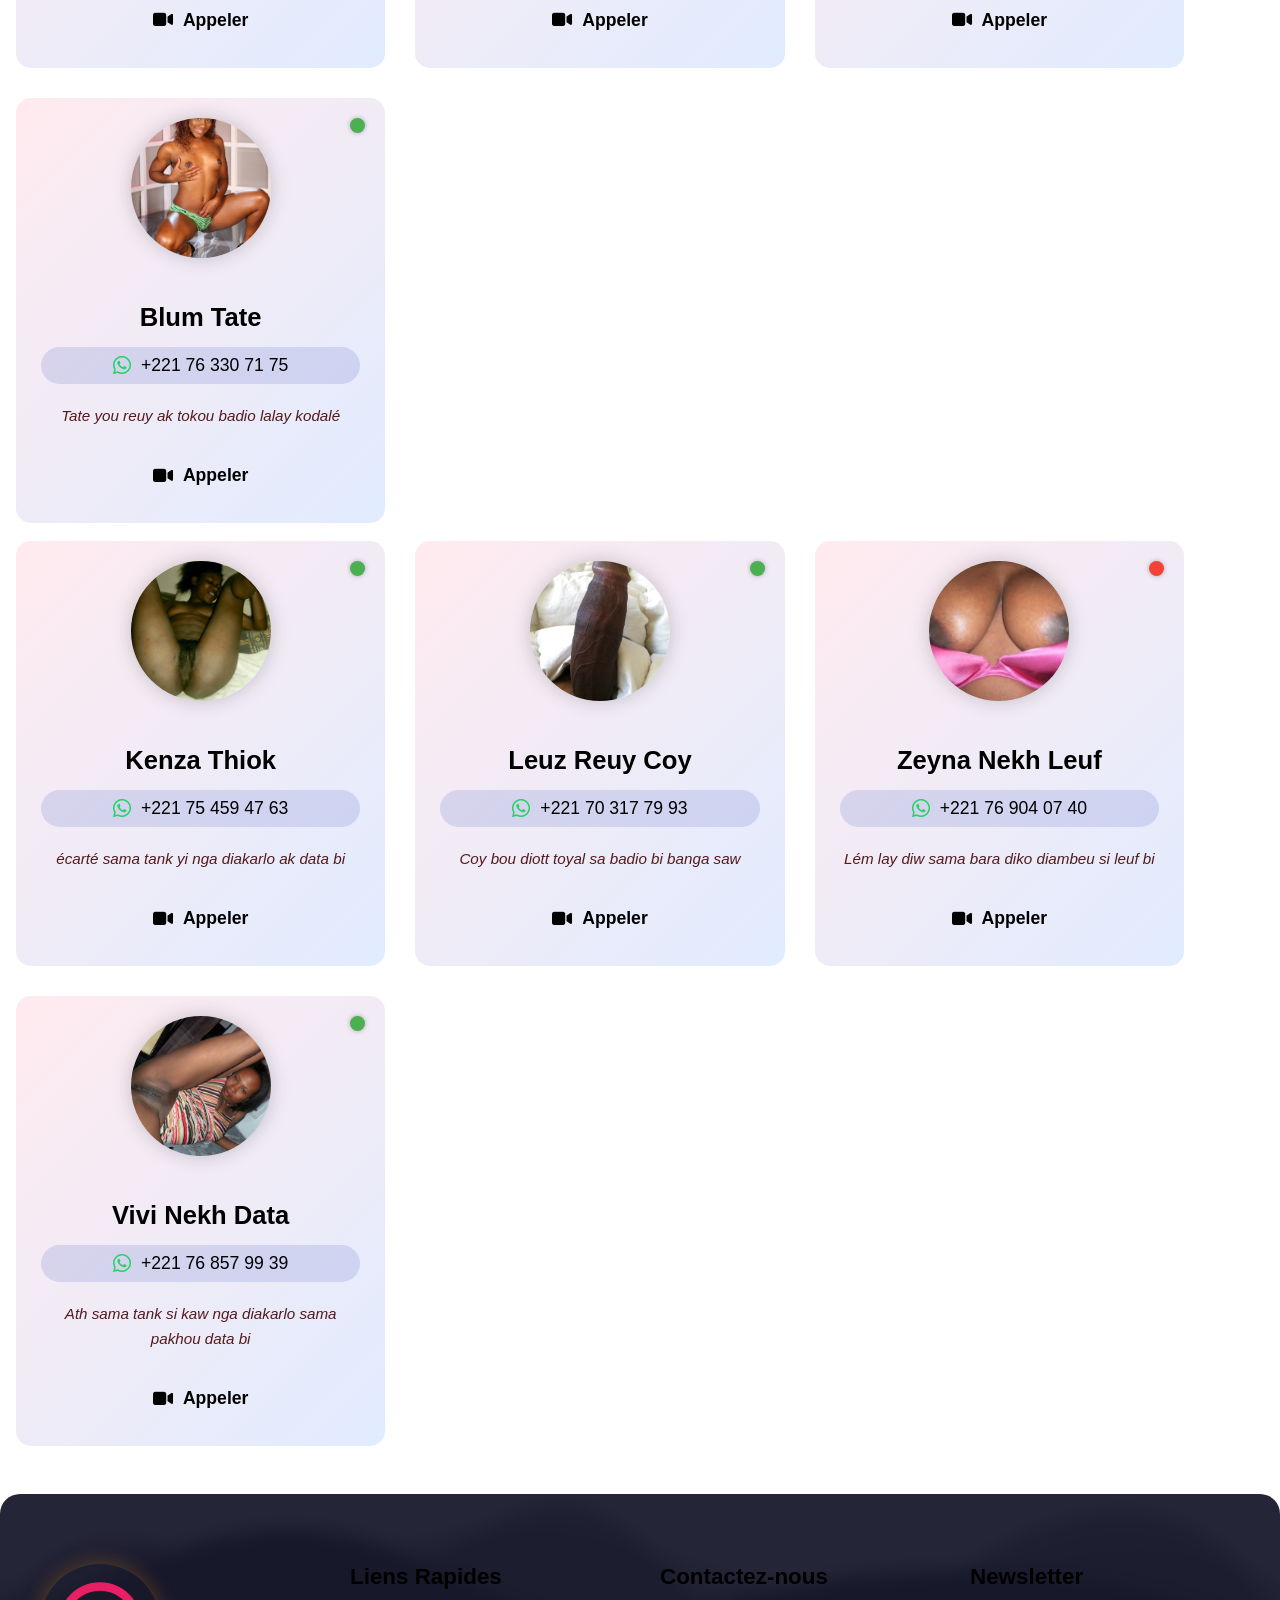
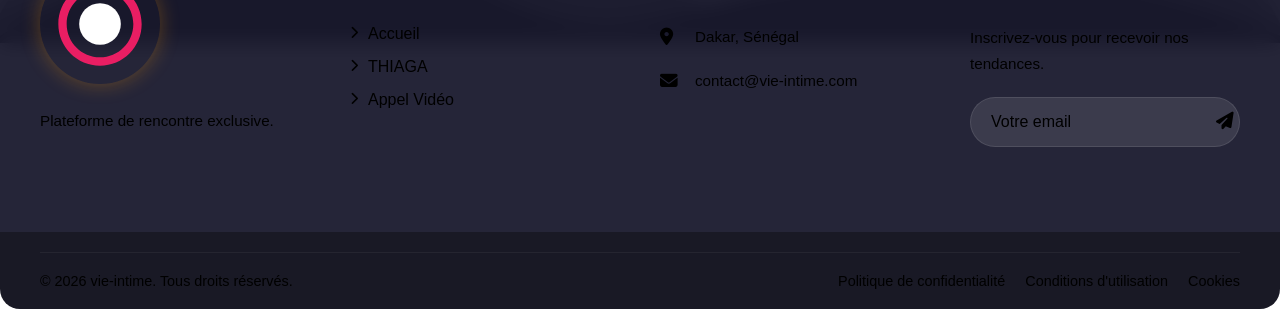
==== commit c2fbc7a6: "VIE-INT1" ====
--- a/apvid.html
+++ b/apvid.html
@@ -28,12 +28,12 @@
             <li class="nav-item">
                 <a href="apvid.html" class="nav-link">APPEL VIDEO</a>
             </li>
-            <li class="nav-item">
+            <!-- <li class="nav-item">
                 <a href="rencontre.html" class="nav-link">RENCONTRE</a>
-            </li>
+            </li> 
             <li class="nav-item">
                 <a href="contact.html" class="nav-link">CONTACT</a>
-            </li>
+            </li> -->
         </ul>
         
         <div class="hamburger">
@@ -54,6 +54,84 @@
         </div>
 
         <div class="cards-container">
+            <!-- Carte A01 -->
+            <div class="video-card">
+                <div class="video-image">
+                    <img src="APPEL-VIDEO/B001.jpeg" alt="APPEL VIDEO">
+                    <div class="online-status"></div>
+                </div>
+                <div class="card-content">
+                    <h3 class="video-title">Arame Douf'Lé</h3>
+                    <div class="whatsapp-info">
+                        <i class="fab fa-whatsapp"></i>
+                        <span>+221 77 782 79 74</span>
+                    </div>
+                    <p class="video-description">écarté sama tank yi nga diakarlo ak data bi</p>
+                    <a href="https://wa.me/221754594763" class="call-btn">
+                        <i class="fas fa-video"></i> Appeler
+                    </a>
+                </div>
+            </div>
+
+            <!-- Carte A02 -->
+            <div class="video-card">
+                <div class="video-image">
+                    <img src="APPEL-VIDEO/B002.jpeg" alt="APPEL-VIDEO">
+                    <div class="online-status"></div>
+                </div>
+                <div class="card-content">
+                    <h3 class="video-title">Dija Nekh</h3>
+                    <div class="whatsapp-info">
+                        <i class="fab fa-whatsapp"></i>
+                        <span>+221 70 317 79 93</span>
+                    </div>
+                    <p class="video-description">Coy bou diott toyal sa badio bi banga saw</p>
+                    <a href="https://wa.me/221703177993" class="call-btn">
+                        <i class="fas fa-video"></i> Appeler
+                    </a>
+                </div>
+            </div>
+
+            <!-- Carte A03 -->
+            <div class="video-card">
+                <div class="video-image">
+                    <img src="APPEL-VIDEO/A03.jpg" alt="APPEL-VIDEO">
+                    <div class="online-status busy"></div>
+                </div>
+                <div class="card-content">
+                    <h3 class="video-title">Nekh Leuf</h3>
+                    <div class="whatsapp-info">
+                        <i class="fab fa-whatsapp"></i>
+                        <span>+221 78 796 21 13</span>
+                    </div>
+                    <p class="video-description">Lém lay diw sama bara diko diambeu si leuf bi</p>
+                    <a href="https://wa.me/221787962113" class="call-btn">
+                        <i class="fas fa-video"></i> Appeler
+                    </a>
+                </div>
+            </div>
+
+            <!-- Carte A04 -->
+            <div class="video-card">
+                <div class="video-image">
+                    <img src="APPEL-VIDEO/A04.jpg" alt="APPEL-VIDEO">
+                    <div class="online-status"></div>
+                </div>
+                <div class="card-content">
+                    <h3 class="video-title">Alima Nekh </h3>
+                    <div class="whatsapp-info">
+                        <i class="fab fa-whatsapp"></i>
+                        <span>+221 78 294 66 28</span>
+                    </div>
+                    <p class="video-description">Ath sama tank si kaw nga diakarlo sama pakhou data bi</p>
+                    <a href="https://wa.me/221782946628" class="call-btn">
+                        <i class="fas fa-video"></i> Appeler
+                    </a>
+                </div>
+            </div>
+        </div> <br>
+
+        <div class="cards-container">
             <!-- Carte 1 -->
             <div class="video-card">
                 <div class="video-image">
@@ -64,10 +142,10 @@
                     <h3 class="video-title">Mina Saff</h3>
                     <div class="whatsapp-info">
                         <i class="fab fa-whatsapp"></i>
-                        <span>+221 77 782 79 74</span>
+                        <span>+221 76 494 00 69</span>
                     </div>
                     <p class="video-description">Oubi sama data bi ba sama khonkal bi di fégn makoy ray</p>
-                    <a href="https://wa.me/221777827974" class="call-btn">
+                    <a href="https://wa.me/221764940069" class="call-btn">
                         <i class="fas fa-video"></i> Appeler
                     </a>
                 </div>
@@ -83,7 +161,7 @@
                     <h3 class="video-title">Dija Nekh</h3>
                     <div class="whatsapp-info">
                         <i class="fab fa-whatsapp"></i>
-                        <span>+221 70 317 79 93</span>
+                        <span>+221 77 508 85 08</span>
                     </div>
                     <p class="video-description">sama sex-toy lay dieul diko roff si sama leuf bi banga contane</p>
                     <a href="https://wa.me/221703177993" class="call-btn">
@@ -102,7 +180,7 @@
                     <h3 class="video-title">Toufa douf'lé</h3>
                     <div class="whatsapp-info">
                         <i class="fab fa-whatsapp"></i>
-                        <span>+221 76 494 00 69</span>
+                        <span>+221 70 317 79 93</span>
                     </div>
                     <p class="video-description">Wakhal gnata baram nga beugu ma roff ko sama badio, noko beugué rk nonou la</p>
                     <a href="https://wa.me/221764940069" class="call-btn">
@@ -231,12 +309,9 @@
                     <img src="data:image/svg+xml,%3Csvg xmlns='http://www.w3.org/2000/svg' viewBox='0 0 24 24'%3E%3Cpath d='M12 2C6.48 2 2 6.48 2 12s4.48 10 10 10 10-4.48 10-10S17.52 2 12 2zm0 18c-4.42 0-8-3.58-8-8s3.58-8 8-8 8 3.58 8 8-3.58 8-8 8z' fill='%23e91e63'/%3E%3Ccircle cx='12' cy='12' r='5' fill='%23ffffff'/%3E%3C/svg%3E" alt="Logo Rencontre Sénégal">
                 </div>
                 <p class="footer-description">Plateforme de rencontre exclusive.</p>
-                <div class="footer-social">
+                <!-- s<div class="footer-social">
                     <a href="https://www.instagram.com/vie_intime.221"><i class="fab fa-instagram"></i></a>
-                    <a href="https://www.instagram.com/vie_intime.221"><i class="fab fa-instagram"></i></a>
-                    <a href="https://www.instagram.com/vie_intime.221"><i class="fab fa-instagram"></i></a>
-                    <a href="https://www.instagram.com/vie_intime.221"><i class="fab fa-instagram"></i></a>
-                </div>
+                </div>-->
             </div>
 
             <!-- Colonne 2: Liens rapides -->
@@ -246,8 +321,8 @@
                     <li><a href="index.html"><i class="fas fa-chevron-right"></i> Accueil</a></li>
                     <li><a href="thiaga.html"><i class="fas fa-chevron-right"></i> THIAGA</a></li>
                     <li><a href="apvid.html"><i class="fas fa-chevron-right"></i> Appel Vidéo</a></li>
-                    <li><a href="rencontre.html"><i class="fas fa-chevron-right"></i> Rencontre</a></li>
-                    <li><a href="contact.html"><i class="fas fa-chevron-right"></i> Contact</a></li>
+                   <!-- <li><a href="rencontre.html"><i class="fas fa-chevron-right"></i> Rencontre</a></li>
+                    <li><a href="contact.html"><i class="fas fa-chevron-right"></i> Contact</a></li> -->
                 </ul>
             </div>
 
@@ -259,22 +334,22 @@
                         <i class="fas fa-map-marker-alt"></i>
                         <span>Dakar, Sénégal</span>
                     </li>
-                    <li>
+                    <!-- <li>
                         <i class="fas fa-phone"></i>
                         <span>+221 77 111 92 51</span>
-                    </li>
+                    </li> -->
                     <li>
                         <i class="fas fa-envelope"></i>
                         <span>contact@vie-intime.com</span>
                     </li>
-                    <li>
+                    <!-- <li>
                         <i class="fas fa-envelope"></i>
                         <span>partenariat@vie-intime.com</span>
                     </li>
                     <li>
                         <i class="fab fa-whatsapp"></i>
                         <span>+221 70 317 79 93</span>
-                    </li>
+                    </li> -->
                 </ul>
             </div>
 
@@ -288,7 +363,7 @@
                         <i class="fas fa-paper-plane"></i>
                     </button>
                 </form>
-                <div class="footer-apps">
+                 <!-- <div class="footer-apps">
                     <a href="#" class="app-btn">
                         <i class="fab fa-google-play"></i>
                         <div>
@@ -302,14 +377,14 @@
                             <span>Télécharger sur</span>
                             <strong>App Store</strong>
                         </div>
-                    </a>
-                </div>
+                    </a> 
+                </div> -->
             </div>
         </div>
 
         <div class="footer-bottom">
             <div class="footer-bottom-content">
-                <p>&copy; 2025 vie-intime. Tous droits réservés.</p>
+                <p>&copy; 2026 vie-intime. Tous droits réservés.</p>
                 <div class="footer-legal">
                     <a href="#">Politique de confidentialité</a>
                     <a href="#">Conditions d'utilisation</a>
@@ -330,4 +405,4 @@
     gtag('config', 'G-0BE5XRGLLL'); 
 </script>
 </body>
-</html>+</html>
